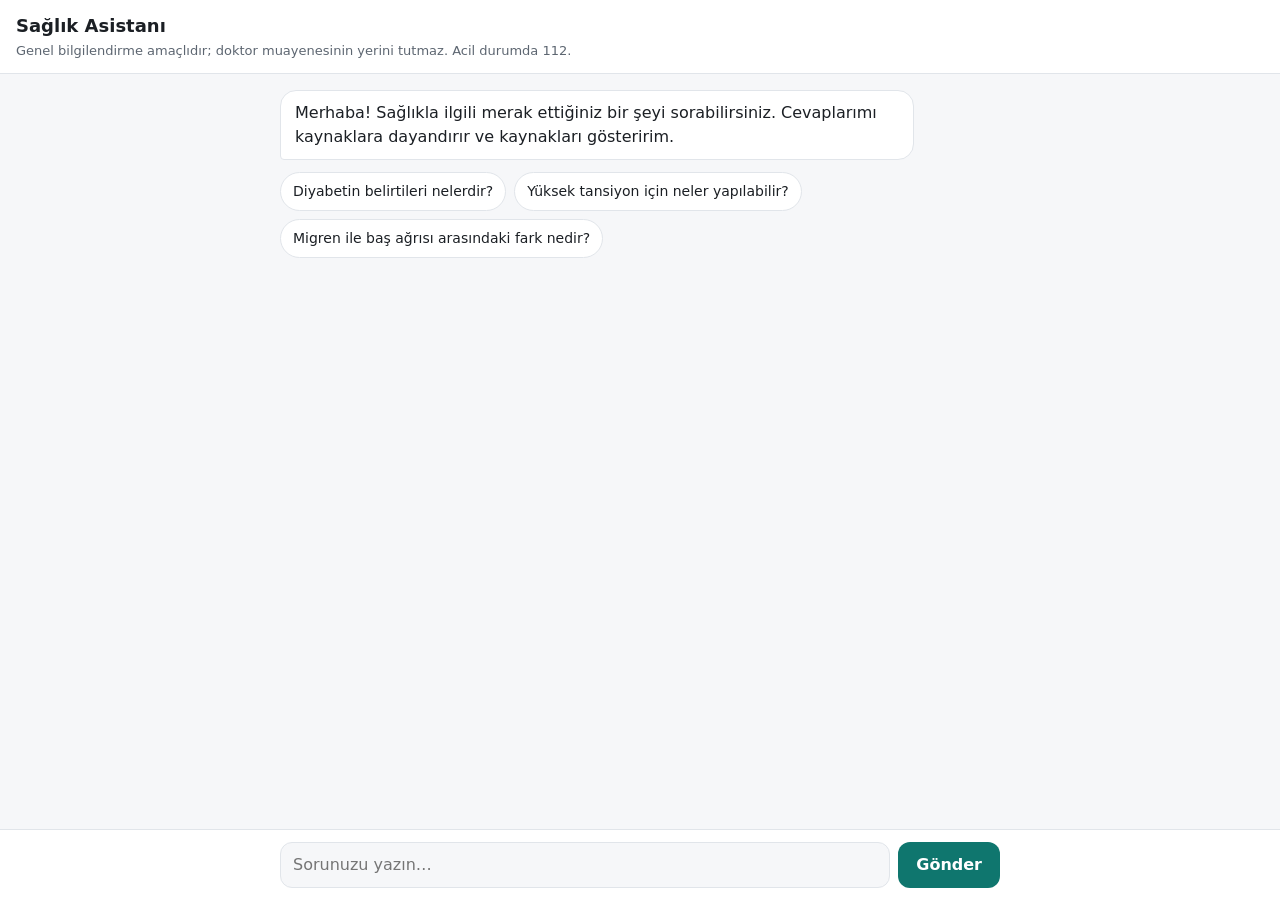
==== src/medrag/web/index.html @ 036faeaf "FastAPI sohbet API'si ve telefona uygun web sayfası eklendi Claude-Session: https://claude.ai/code/s" ====
<!doctype html>
<html lang="tr">
<head>
<meta charset="utf-8">
<meta name="viewport" content="width=device-width, initial-scale=1, viewport-fit=cover">
<title>Sağlık Asistanı</title>
<style>
  :root {
    --bg: #f6f7f9; --surface: #fff; --text: #1b1f24; --muted: #5d6671; --line: #e1e5ea;
    --accent: #0f766e; --accent-text: #fff; --user: #0f766e; --user-text: #fff;
    --danger-bg: #fdecec; --danger: #a61b1b;
  }
  @media (prefers-color-scheme: dark) {
    :root {
      --bg: #101418; --surface: #1a2027; --text: #e8ecf0; --muted: #98a2ad; --line: #2b333c;
      --accent: #2dd4bf; --accent-text: #052e2b; --user: #0f766e; --user-text: #fff;
      --danger-bg: #3a1b1b; --danger: #ff9b9b;
    }
  }
  * { box-sizing: border-box; }
  html, body { height: 100%; margin: 0; }
  body {
    background: var(--bg); color: var(--text);
    font: 16px/1.5 system-ui, -apple-system, "Segoe UI", Roboto, sans-serif;
    display: flex; flex-direction: column;
  }
  header {
    padding: 12px 16px; padding-top: calc(12px + env(safe-area-inset-top));
    background: var(--surface); border-bottom: 1px solid var(--line);
  }
  header h1 { font-size: 18px; margin: 0; }
  header p { margin: 2px 0 0; font-size: 13px; color: var(--muted); }
  main { flex: 1; overflow-y: auto; padding: 16px; }
  .wrap { max-width: 720px; margin: 0 auto; display: flex; flex-direction: column; gap: 12px; }
  .msg { max-width: 88%; padding: 10px 14px; border-radius: 16px; word-wrap: break-word; }
  .msg.user { align-self: flex-end; background: var(--user); color: var(--user-text); border-bottom-right-radius: 4px; }
  .msg.bot { align-self: flex-start; background: var(--surface); border: 1px solid var(--line); border-bottom-left-radius: 4px; }
  .msg p { margin: 0 0 8px; } .msg p:last-child { margin-bottom: 0; }
  .msg ul { margin: 0 0 8px; padding-left: 20px; }
  .msg em { color: var(--muted); font-size: 14px; }
  .cite { font-size: 12px; vertical-align: super; color: var(--accent); text-decoration: none; font-weight: 600; }
  .emergency { background: var(--danger-bg); color: var(--danger); border: 1px solid var(--danger); font-weight: 600; }
  .sources { align-self: flex-start; max-width: 88%; font-size: 13px; color: var(--muted); }
  .sources summary { cursor: pointer; padding: 4px 0; }
  .sources ol { margin: 4px 0 0; padding-left: 20px; }
  .sources li { margin-bottom: 6px; }
  .sources a { color: var(--accent); }
  .typing { color: var(--muted); font-size: 14px; }
  .hints { display: flex; flex-wrap: wrap; gap: 8px; }
  .hints button {
    background: var(--surface); color: var(--text); border: 1px solid var(--line);
    border-radius: 999px; padding: 8px 12px; font: inherit; font-size: 14px; cursor: pointer;
  }
  form {
    display: flex; gap: 8px; padding: 12px 16px; padding-bottom: calc(12px + env(safe-area-inset-bottom));
    background: var(--surface); border-top: 1px solid var(--line);
  }
  form .row { max-width: 720px; margin: 0 auto; width: 100%; display: flex; gap: 8px; }
  textarea {
    flex: 1; resize: none; border: 1px solid var(--line); border-radius: 12px; padding: 10px 12px;
    font: inherit; background: var(--bg); color: var(--text); max-height: 140px;
  }
  textarea:focus { outline: 2px solid var(--accent); outline-offset: 0; }
  #send {
    background: var(--accent); color: var(--accent-text); border: 0; border-radius: 12px;
    padding: 0 18px; font: inherit; font-weight: 600; cursor: pointer;
  }
  #send:disabled { opacity: .5; cursor: default; }
</style>
</head>
<body>
<header>
  <h1>Sağlık Asistanı</h1>
  <p>Genel bilgilendirme amaçlıdır; doktor muayenesinin yerini tutmaz. Acil durumda 112.</p>
</header>
<main id="main"><div class="wrap" id="chat">
  <div class="msg bot"><p>Merhaba! Sağlıkla ilgili merak ettiğiniz bir şeyi sorabilirsiniz. Cevaplarımı kaynaklara dayandırır ve kaynakları gösteririm.</p></div>
  <div class="hints" id="hints"></div>
</div></main>
<form id="form"><div class="row">
  <textarea id="input" rows="1" maxlength="2000" placeholder="Sorunuzu yazın…" aria-label="Sorunuz"></textarea>
  <button id="send" type="submit">Gönder</button>
</div></form>

<script>
const chat = document.getElementById("chat");
const main = document.getElementById("main");
const input = document.getElementById("input");
const send = document.getElementById("send");
const history = [];
const HINTS = ["Diyabetin belirtileri nelerdir?", "Yüksek tansiyon için neler yapılabilir?", "Migren ile baş ağrısı arasındaki fark nedir?"];

for (const h of HINTS) {
  const b = document.createElement("button");
  b.type = "button"; b.textContent = h;
  b.onclick = () => { input.value = h; form.requestSubmit(); };
  document.getElementById("hints").appendChild(b);
}

const esc = s => s.replace(/&/g, "&amp;").replace(/</g, "&lt;").replace(/>/g, "&gt;");

// Çok küçük bir markdown işleyici: **kalın**, _italik_, "- " listeleri, [n] atıfları.
function render(text) {
  const lines = esc(text).split("\n");
  let html = "", list = false;
  const inline = s => s
    .replace(/\*\*(.+?)\*\*/g, "<strong>$1</strong>")
    .replace(/(^|\s)_(.+?)_(?=\s|$|[.,;])/g, "$1<em>$2</em>")
    .replace(/\[(\d+)\]/g, '<a class="cite" href="#src-$1">[$1]</a>');
  for (const line of lines) {
    const m = line.match(/^\s*[-*•]\s+(.*)/);
    if (m) { if (!list) { html += "<ul>"; list = true; } html += "<li>" + inline(m[1]) + "</li>"; continue; }
    if (list) { html += "</ul>"; list = false; }
    if (line.trim()) html += "<p>" + inline(line) + "</p>";
  }
  return html + (list ? "</ul>" : "");
}

function addMsg(cls, html) {
  const el = document.createElement("div");
  el.className = "msg " + cls; el.innerHTML = html;
  chat.appendChild(el); main.scrollTop = main.scrollHeight;
  return el;
}

function addSources(items) {
  if (!items.length) return;
  const d = document.createElement("details");
  d.className = "sources";
  d.innerHTML = "<summary>Kaynaklar (" + items.length + ")</summary><ol>" + items.map(s =>
    '<li id="src-' + s.n + '"><a href="' + esc(s.url) + '" target="_blank" rel="noopener">' + esc(s.title) +
    "</a> <span>— " + esc(s.source) + ", " + esc(s.license) + "</span></li>").join("") + "</ol>";
  chat.appendChild(d);
}

async function ask(question) {
  document.getElementById("hints")?.remove();
  addMsg("user", esc(question));
  const bot = addMsg("bot", '<span class="typing">Yanıt hazırlanıyor…</span>');
  let answer = "", sources = [];
  send.disabled = true;
  try {
    const res = await fetch("/chat", {
      method: "POST", headers: { "Content-Type": "application/json" },
      body: JSON.stringify({ message: question, history: history.slice(-12) }),
    });
    if (!res.ok || !res.body) throw new Error("HTTP " + res.status);
    const reader = res.body.getReader(), dec = new TextDecoder();
    let buf = "";
    while (true) {
      const { done, value } = await reader.read();
      if (done) break;
      buf += dec.decode(value, { stream: true });
      let i;
      while ((i = buf.indexOf("\n\n")) >= 0) {
        const raw = buf.slice(0, i); buf = buf.slice(i + 2);
        if (!raw.startsWith("data:")) continue;
        const ev = JSON.parse(raw.slice(5));
        if (ev.type === "emergency") {
          const e = document.createElement("div");
          e.className = "msg bot emergency"; e.innerHTML = render(ev.text);
          chat.insertBefore(e, bot);
        } else if (ev.type === "sources") sources = ev.items;
        else if (ev.type === "token") { answer += ev.text; bot.innerHTML = render(answer); }
        else if (ev.type === "error") bot.innerHTML = render(ev.text);
        main.scrollTop = main.scrollHeight;
      }
    }
    if (answer) { history.push({ role: "user", content: question }, { role: "assistant", content: answer }); }
    addSources(sources);
  } catch (err) {
    bot.innerHTML = render("Bağlantı sorunu oluştu, lütfen tekrar deneyin.");
  } finally {
    send.disabled = false; input.focus(); main.scrollTop = main.scrollHeight;
  }
}

const form = document.getElementById("form");
form.addEventListener("submit", e => {
  e.preventDefault();
  const q = input.value.trim();
  if (!q || send.disabled) return;
  input.value = ""; input.style.height = "auto";
  ask(q);
});
input.addEventListener("keydown", e => {
  if (e.key === "Enter" && !e.shiftKey) { e.preventDefault(); form.requestSubmit(); }
});
input.addEventListener("input", () => { input.style.height = "auto"; input.style.height = input.scrollHeight + "px"; });
</script>
</body>
</html>
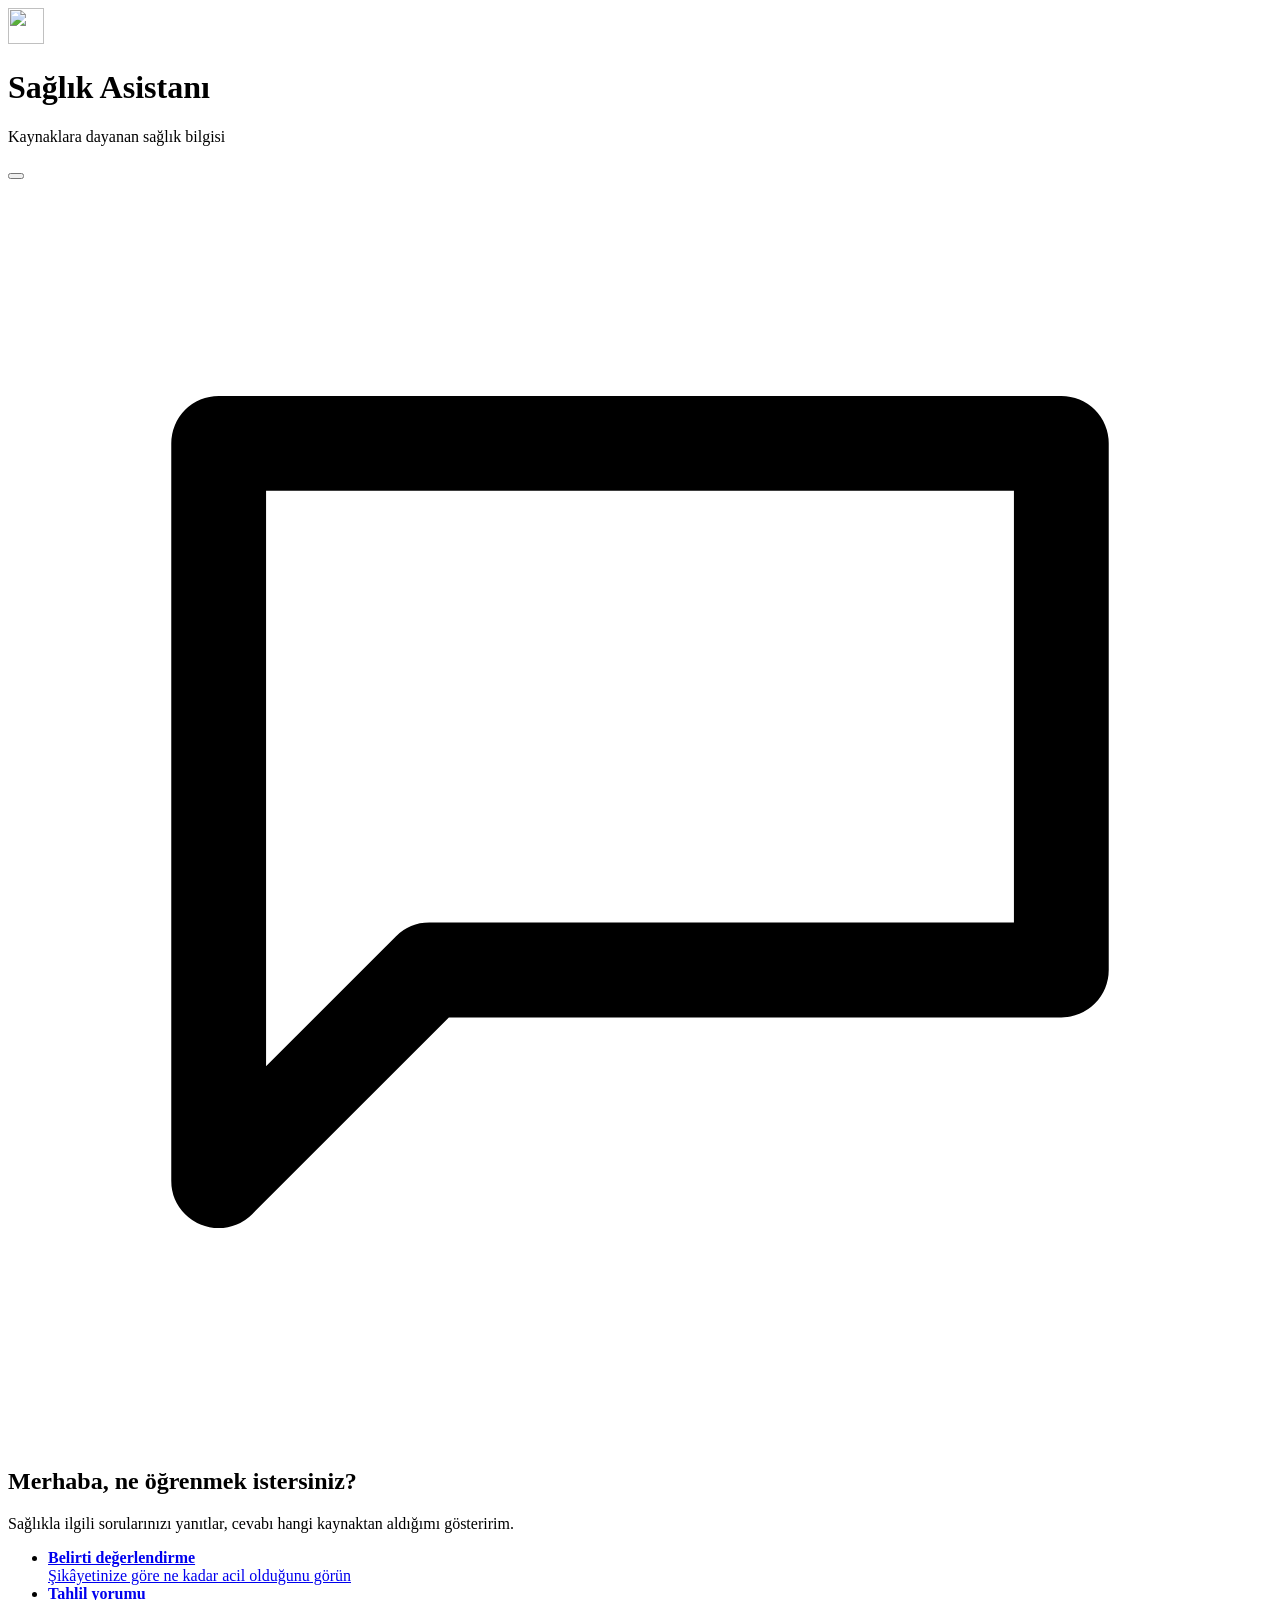
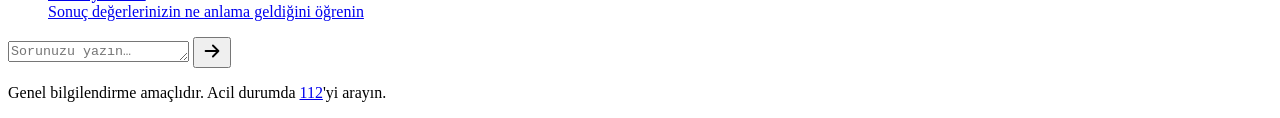
==== commit 6844937b: "Arayüz: yeni tasarım, sohbet ve Hakkında sayfaları, PWA" ====
--- a/src/medrag/web/index.html
+++ b/src/medrag/web/index.html
@@ -4,189 +4,67 @@
 <meta charset="utf-8">
 <meta name="viewport" content="width=device-width, initial-scale=1, viewport-fit=cover">
 <title>Sağlık Asistanı</title>
-<style>
-  :root {
-    --bg: #f6f7f9; --surface: #fff; --text: #1b1f24; --muted: #5d6671; --line: #e1e5ea;
-    --accent: #0f766e; --accent-text: #fff; --user: #0f766e; --user-text: #fff;
-    --danger-bg: #fdecec; --danger: #a61b1b;
-  }
-  @media (prefers-color-scheme: dark) {
-    :root {
-      --bg: #101418; --surface: #1a2027; --text: #e8ecf0; --muted: #98a2ad; --line: #2b333c;
-      --accent: #2dd4bf; --accent-text: #052e2b; --user: #0f766e; --user-text: #fff;
-      --danger-bg: #3a1b1b; --danger: #ff9b9b;
-    }
-  }
-  * { box-sizing: border-box; }
-  html, body { height: 100%; margin: 0; }
-  body {
-    background: var(--bg); color: var(--text);
-    font: 16px/1.5 system-ui, -apple-system, "Segoe UI", Roboto, sans-serif;
-    display: flex; flex-direction: column;
-  }
-  header {
-    padding: 12px 16px; padding-top: calc(12px + env(safe-area-inset-top));
-    background: var(--surface); border-bottom: 1px solid var(--line);
-  }
-  header h1 { font-size: 18px; margin: 0; }
-  header p { margin: 2px 0 0; font-size: 13px; color: var(--muted); }
-  main { flex: 1; overflow-y: auto; padding: 16px; }
-  .wrap { max-width: 720px; margin: 0 auto; display: flex; flex-direction: column; gap: 12px; }
-  .msg { max-width: 88%; padding: 10px 14px; border-radius: 16px; word-wrap: break-word; }
-  .msg.user { align-self: flex-end; background: var(--user); color: var(--user-text); border-bottom-right-radius: 4px; }
-  .msg.bot { align-self: flex-start; background: var(--surface); border: 1px solid var(--line); border-bottom-left-radius: 4px; }
-  .msg p { margin: 0 0 8px; } .msg p:last-child { margin-bottom: 0; }
-  .msg ul { margin: 0 0 8px; padding-left: 20px; }
-  .msg em { color: var(--muted); font-size: 14px; }
-  .cite { font-size: 12px; vertical-align: super; color: var(--accent); text-decoration: none; font-weight: 600; }
-  .emergency { background: var(--danger-bg); color: var(--danger); border: 1px solid var(--danger); font-weight: 600; }
-  .sources { align-self: flex-start; max-width: 88%; font-size: 13px; color: var(--muted); }
-  .sources summary { cursor: pointer; padding: 4px 0; }
-  .sources ol { margin: 4px 0 0; padding-left: 20px; }
-  .sources li { margin-bottom: 6px; }
-  .sources a { color: var(--accent); }
-  .typing { color: var(--muted); font-size: 14px; }
-  .hints { display: flex; flex-wrap: wrap; gap: 8px; }
-  .hints button {
-    background: var(--surface); color: var(--text); border: 1px solid var(--line);
-    border-radius: 999px; padding: 8px 12px; font: inherit; font-size: 14px; cursor: pointer;
-  }
-  form {
-    display: flex; gap: 8px; padding: 12px 16px; padding-bottom: calc(12px + env(safe-area-inset-bottom));
-    background: var(--surface); border-top: 1px solid var(--line);
-  }
-  form .row { max-width: 720px; margin: 0 auto; width: 100%; display: flex; gap: 8px; }
-  textarea {
-    flex: 1; resize: none; border: 1px solid var(--line); border-radius: 12px; padding: 10px 12px;
-    font: inherit; background: var(--bg); color: var(--text); max-height: 140px;
-  }
-  textarea:focus { outline: 2px solid var(--accent); outline-offset: 0; }
-  #send {
-    background: var(--accent); color: var(--accent-text); border: 0; border-radius: 12px;
-    padding: 0 18px; font: inherit; font-weight: 600; cursor: pointer;
-  }
-  #send:disabled { opacity: .5; cursor: default; }
-</style>
+<meta name="description" content="Kaynaklara dayanan, Türkçe sağlık bilgi asistanı.">
+<meta name="theme-color" content="#0f766e">
+<link rel="manifest" href="/manifest.webmanifest">
+<link rel="icon" href="/static/icons/icon.svg" type="image/svg+xml">
+<link rel="apple-touch-icon" href="/static/icons/apple-touch-icon.png">
+<link rel="stylesheet" href="/static/base.css">
+<link rel="stylesheet" href="/static/chat.css">
+<script src="/static/common.js"></script>
 </head>
 <body>
-<header>
-  <h1>Sağlık Asistanı</h1>
-  <p>Genel bilgilendirme amaçlıdır; doktor muayenesinin yerini tutmaz. Acil durumda 112.</p>
-</header>
-<main id="main"><div class="wrap" id="chat">
-  <div class="msg bot"><p>Merhaba! Sağlıkla ilgili merak ettiğiniz bir şeyi sorabilirsiniz. Cevaplarımı kaynaklara dayandırır ve kaynakları gösteririm.</p></div>
-  <div class="hints" id="hints"></div>
-</div></main>
-<form id="form"><div class="row">
-  <textarea id="input" rows="1" maxlength="2000" placeholder="Sorunuzu yazın…" aria-label="Sorunuz"></textarea>
-  <button id="send" type="submit">Gönder</button>
-</div></form>
+<div class="app chat-app">
+  <header class="app-header">
+    <div class="app-bar">
+      <div class="brand">
+        <img class="brand-mark" src="/static/icons/icon.svg" alt="" width="36" height="36">
+        <div>
+          <h1>Sağlık Asistanı</h1>
+          <p>Kaynaklara dayanan sağlık bilgisi</p>
+        </div>
+      </div>
+      <div class="header-actions">
+        <button type="button" class="btn btn-icon" id="new-chat" aria-label="Yeni sohbet" title="Yeni sohbet" hidden>
+          <svg viewBox="0 0 24 24" fill="none" stroke="currentColor" stroke-width="1.8" stroke-linecap="round" stroke-linejoin="round" width="22" height="22" aria-hidden="true"><path d="M12 20h9"/><path d="M16.5 3.5a2.1 2.1 0 0 1 3 3L7 19l-4 1 1-4z"/></svg>
+        </button>
+        <button type="button" class="btn btn-icon" data-theme-toggle></button>
+      </div>
+    </div>
+  </header>
 
-<script>
-const chat = document.getElementById("chat");
-const main = document.getElementById("main");
-const input = document.getElementById("input");
-const send = document.getElementById("send");
-const history = [];
-const HINTS = ["Diyabetin belirtileri nelerdir?", "Yüksek tansiyon için neler yapılabilir?", "Migren ile baş ağrısı arasındaki fark nedir?"];
+  <main class="app-main" id="main">
+    <div class="container">
+      <section id="welcome" class="welcome" aria-labelledby="welcome-title">
+        <div class="empty-icon" aria-hidden="true">
+          <svg viewBox="0 0 24 24" fill="none" stroke="currentColor" stroke-width="1.8" stroke-linejoin="round"><path d="M4 5h16v10H8l-4 4z"/></svg>
+        </div>
+        <h2 id="welcome-title" class="empty-title">Merhaba, ne öğrenmek istersiniz?</h2>
+        <p class="muted">Sağlıkla ilgili sorularınızı yanıtlar, cevabı hangi kaynaktan aldığımı gösteririm.</p>
+        <div class="chip-row" id="hints"></div>
+        <ul class="welcome-links">
+          <li><a class="card card-link card-flat" href="/assess"><span><strong>Belirti değerlendirme</strong><br><span class="muted small">Şikâyetinize göre ne kadar acil olduğunu görün</span></span></a></li>
+          <li><a class="card card-link card-flat" href="/labs"><span><strong>Tahlil yorumu</strong><br><span class="muted small">Sonuç değerlerinizin ne anlama geldiğini öğrenin</span></span></a></li>
+        </ul>
+      </section>
+      <div id="chat" class="chat-log" role="log" aria-live="polite" aria-relevant="additions" aria-label="Sohbet"></div>
+    </div>
+  </main>
 
-for (const h of HINTS) {
-  const b = document.createElement("button");
-  b.type = "button"; b.textContent = h;
-  b.onclick = () => { input.value = h; form.requestSubmit(); };
-  document.getElementById("hints").appendChild(b);
-}
-
-const esc = s => s.replace(/&/g, "&amp;").replace(/</g, "&lt;").replace(/>/g, "&gt;");
-
-// Çok küçük bir markdown işleyici: **kalın**, _italik_, "- " listeleri, [n] atıfları.
-function render(text) {
-  const lines = esc(text).split("\n");
-  let html = "", list = false;
-  const inline = s => s
-    .replace(/\*\*(.+?)\*\*/g, "<strong>$1</strong>")
-    .replace(/(^|\s)_(.+?)_(?=\s|$|[.,;])/g, "$1<em>$2</em>")
-    .replace(/\[(\d+)\]/g, '<a class="cite" href="#src-$1">[$1]</a>');
-  for (const line of lines) {
-    const m = line.match(/^\s*[-*•]\s+(.*)/);
-    if (m) { if (!list) { html += "<ul>"; list = true; } html += "<li>" + inline(m[1]) + "</li>"; continue; }
-    if (list) { html += "</ul>"; list = false; }
-    if (line.trim()) html += "<p>" + inline(line) + "</p>";
-  }
-  return html + (list ? "</ul>" : "");
-}
-
-function addMsg(cls, html) {
-  const el = document.createElement("div");
-  el.className = "msg " + cls; el.innerHTML = html;
-  chat.appendChild(el); main.scrollTop = main.scrollHeight;
-  return el;
-}
-
-function addSources(items) {
-  if (!items.length) return;
-  const d = document.createElement("details");
-  d.className = "sources";
-  d.innerHTML = "<summary>Kaynaklar (" + items.length + ")</summary><ol>" + items.map(s =>
-    '<li id="src-' + s.n + '"><a href="' + esc(s.url) + '" target="_blank" rel="noopener">' + esc(s.title) +
-    "</a> <span>— " + esc(s.source) + ", " + esc(s.license) + "</span></li>").join("") + "</ol>";
-  chat.appendChild(d);
-}
-
-async function ask(question) {
-  document.getElementById("hints")?.remove();
-  addMsg("user", esc(question));
-  const bot = addMsg("bot", '<span class="typing">Yanıt hazırlanıyor…</span>');
-  let answer = "", sources = [];
-  send.disabled = true;
-  try {
-    const res = await fetch("/chat", {
-      method: "POST", headers: { "Content-Type": "application/json" },
-      body: JSON.stringify({ message: question, history: history.slice(-12) }),
-    });
-    if (!res.ok || !res.body) throw new Error("HTTP " + res.status);
-    const reader = res.body.getReader(), dec = new TextDecoder();
-    let buf = "";
-    while (true) {
-      const { done, value } = await reader.read();
-      if (done) break;
-      buf += dec.decode(value, { stream: true });
-      let i;
-      while ((i = buf.indexOf("\n\n")) >= 0) {
-        const raw = buf.slice(0, i); buf = buf.slice(i + 2);
-        if (!raw.startsWith("data:")) continue;
-        const ev = JSON.parse(raw.slice(5));
-        if (ev.type === "emergency") {
-          const e = document.createElement("div");
-          e.className = "msg bot emergency"; e.innerHTML = render(ev.text);
-          chat.insertBefore(e, bot);
-        } else if (ev.type === "sources") sources = ev.items;
-        else if (ev.type === "token") { answer += ev.text; bot.innerHTML = render(answer); }
-        else if (ev.type === "error") bot.innerHTML = render(ev.text);
-        main.scrollTop = main.scrollHeight;
-      }
-    }
-    if (answer) { history.push({ role: "user", content: question }, { role: "assistant", content: answer }); }
-    addSources(sources);
-  } catch (err) {
-    bot.innerHTML = render("Bağlantı sorunu oluştu, lütfen tekrar deneyin.");
-  } finally {
-    send.disabled = false; input.focus(); main.scrollTop = main.scrollHeight;
-  }
-}
-
-const form = document.getElementById("form");
-form.addEventListener("submit", e => {
-  e.preventDefault();
-  const q = input.value.trim();
-  if (!q || send.disabled) return;
-  input.value = ""; input.style.height = "auto";
-  ask(q);
-});
-input.addEventListener("keydown", e => {
-  if (e.key === "Enter" && !e.shiftKey) { e.preventDefault(); form.requestSubmit(); }
-});
-input.addEventListener("input", () => { input.style.height = "auto"; input.style.height = input.scrollHeight + "px"; });
-</script>
+  <form id="form" class="composer" autocomplete="off">
+    <div class="composer-inner">
+      <button type="button" class="btn btn-icon" id="mic" aria-label="Sesle sor" title="Sesle sor" hidden>
+        <svg viewBox="0 0 24 24" fill="none" stroke="currentColor" stroke-width="1.8" stroke-linecap="round" stroke-linejoin="round" width="22" height="22" aria-hidden="true"><rect x="9" y="3" width="6" height="12" rx="3"/><path d="M5 11a7 7 0 0 0 14 0M12 18v3"/></svg>
+      </button>
+      <textarea id="input" class="textarea" rows="1" maxlength="2000" placeholder="Sorunuzu yazın…" aria-label="Sorunuz" enterkeyhint="send"></textarea>
+      <button id="send" class="btn btn-primary btn-icon send-btn" type="submit" aria-label="Gönder">
+        <svg viewBox="0 0 24 24" fill="none" stroke="currentColor" stroke-width="2" stroke-linecap="round" stroke-linejoin="round" width="22" height="22" aria-hidden="true"><path d="M5 12h14M13 6l6 6-6 6"/></svg>
+      </button>
+    </div>
+    <p class="composer-note">Genel bilgilendirme amaçlıdır. Acil durumda <a href="tel:112">112</a>'yi arayın.</p>
+  </form>
+  <nav id="app-nav"></nav>
+</div>
+<script src="/static/chat.js"></script>
 </body>
 </html>
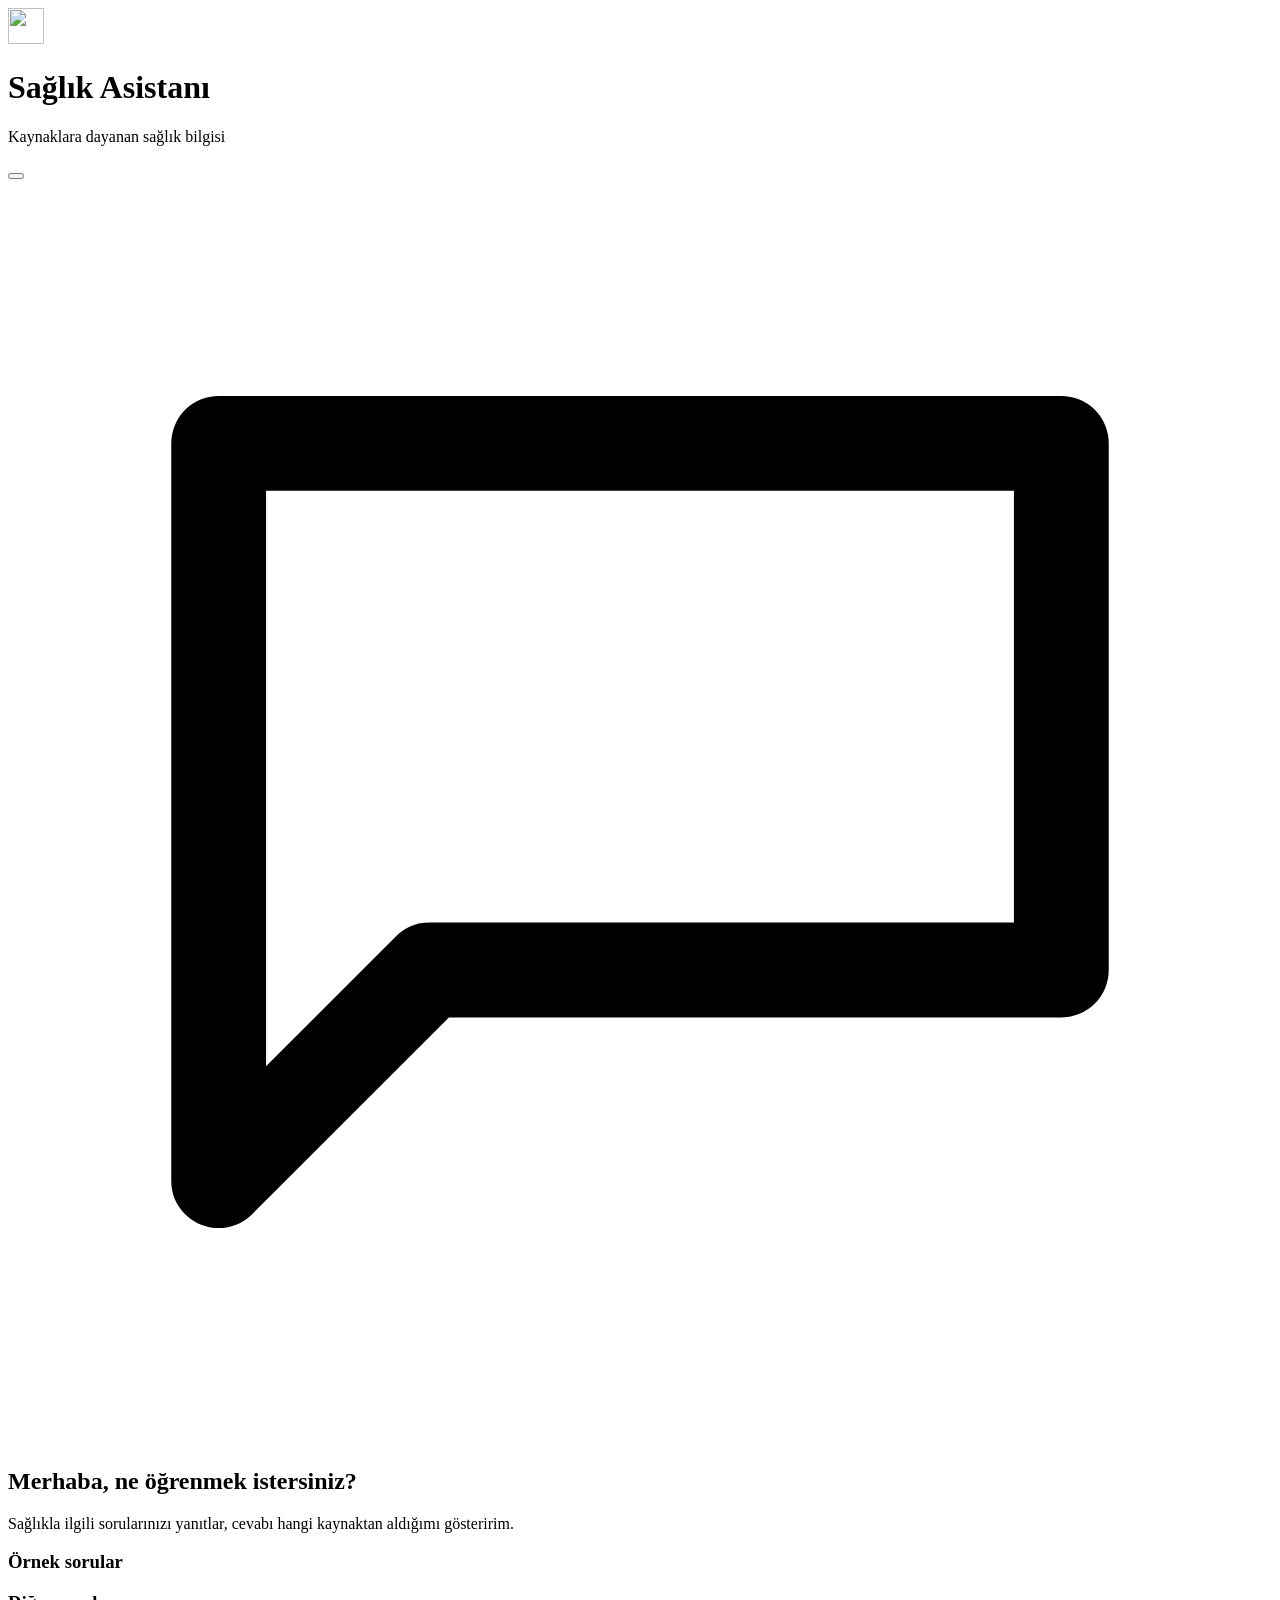
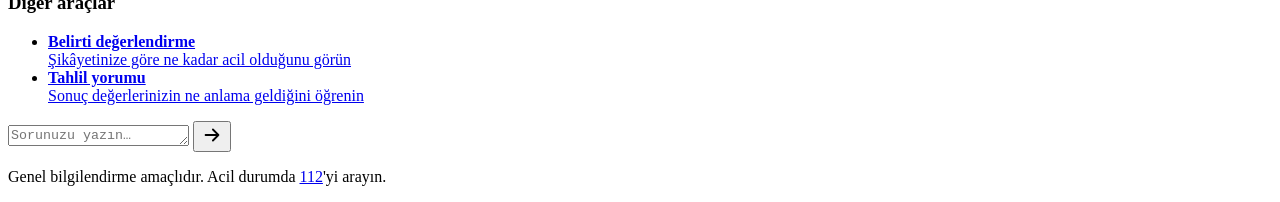
==== commit 0a8c21d5: "Masaüstü arayüzü: sol kenar çubuğu, geniş sohbet, iki sütunlu tahlil, hakkında ızgarası; ekran görün" ====
--- a/src/medrag/web/index.html
+++ b/src/medrag/web/index.html
@@ -41,7 +41,9 @@
         </div>
         <h2 id="welcome-title" class="empty-title">Merhaba, ne öğrenmek istersiniz?</h2>
         <p class="muted">Sağlıkla ilgili sorularınızı yanıtlar, cevabı hangi kaynaktan aldığımı gösteririm.</p>
+        <h3 class="section-title">Örnek sorular</h3>
         <div class="chip-row" id="hints"></div>
+        <h3 class="section-title">Diğer araçlar</h3>
         <ul class="welcome-links">
           <li><a class="card card-link card-flat" href="/assess"><span><strong>Belirti değerlendirme</strong><br><span class="muted small">Şikâyetinize göre ne kadar acil olduğunu görün</span></span></a></li>
           <li><a class="card card-link card-flat" href="/labs"><span><strong>Tahlil yorumu</strong><br><span class="muted small">Sonuç değerlerinizin ne anlama geldiğini öğrenin</span></span></a></li>
